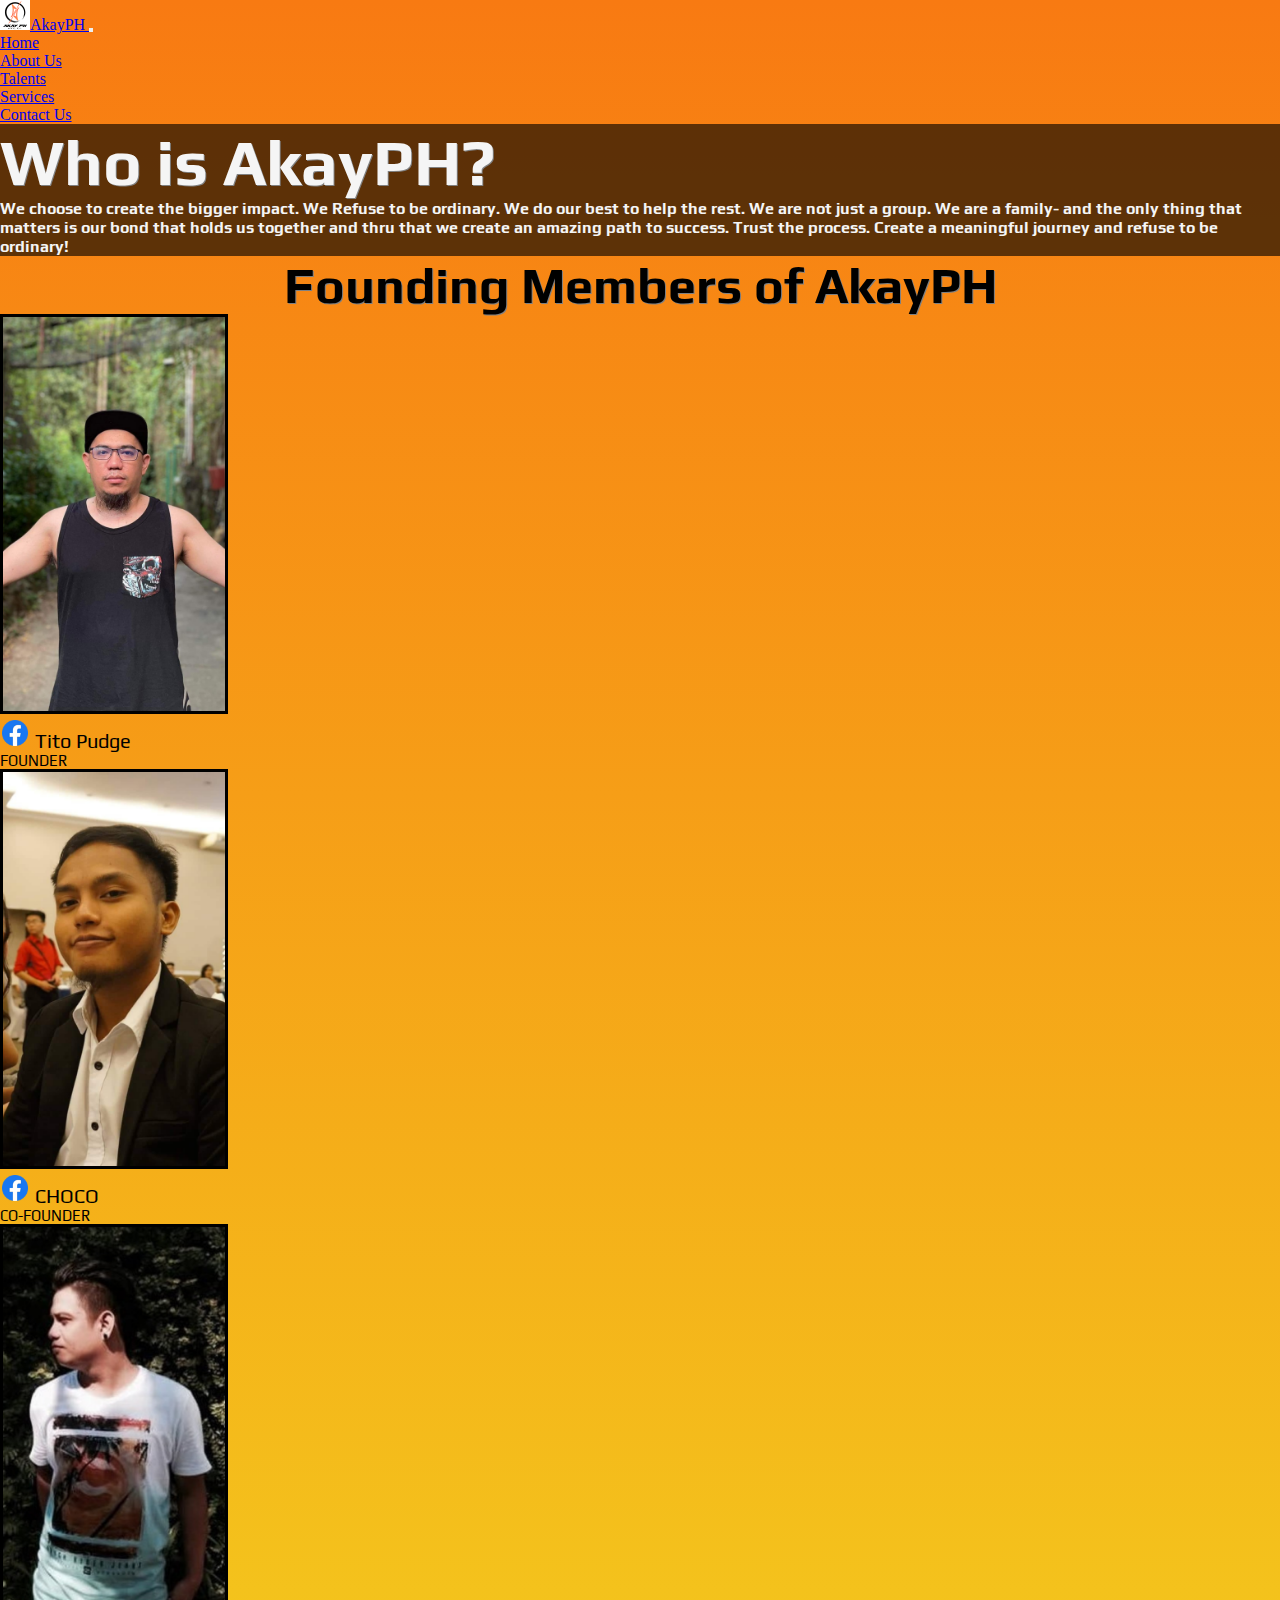
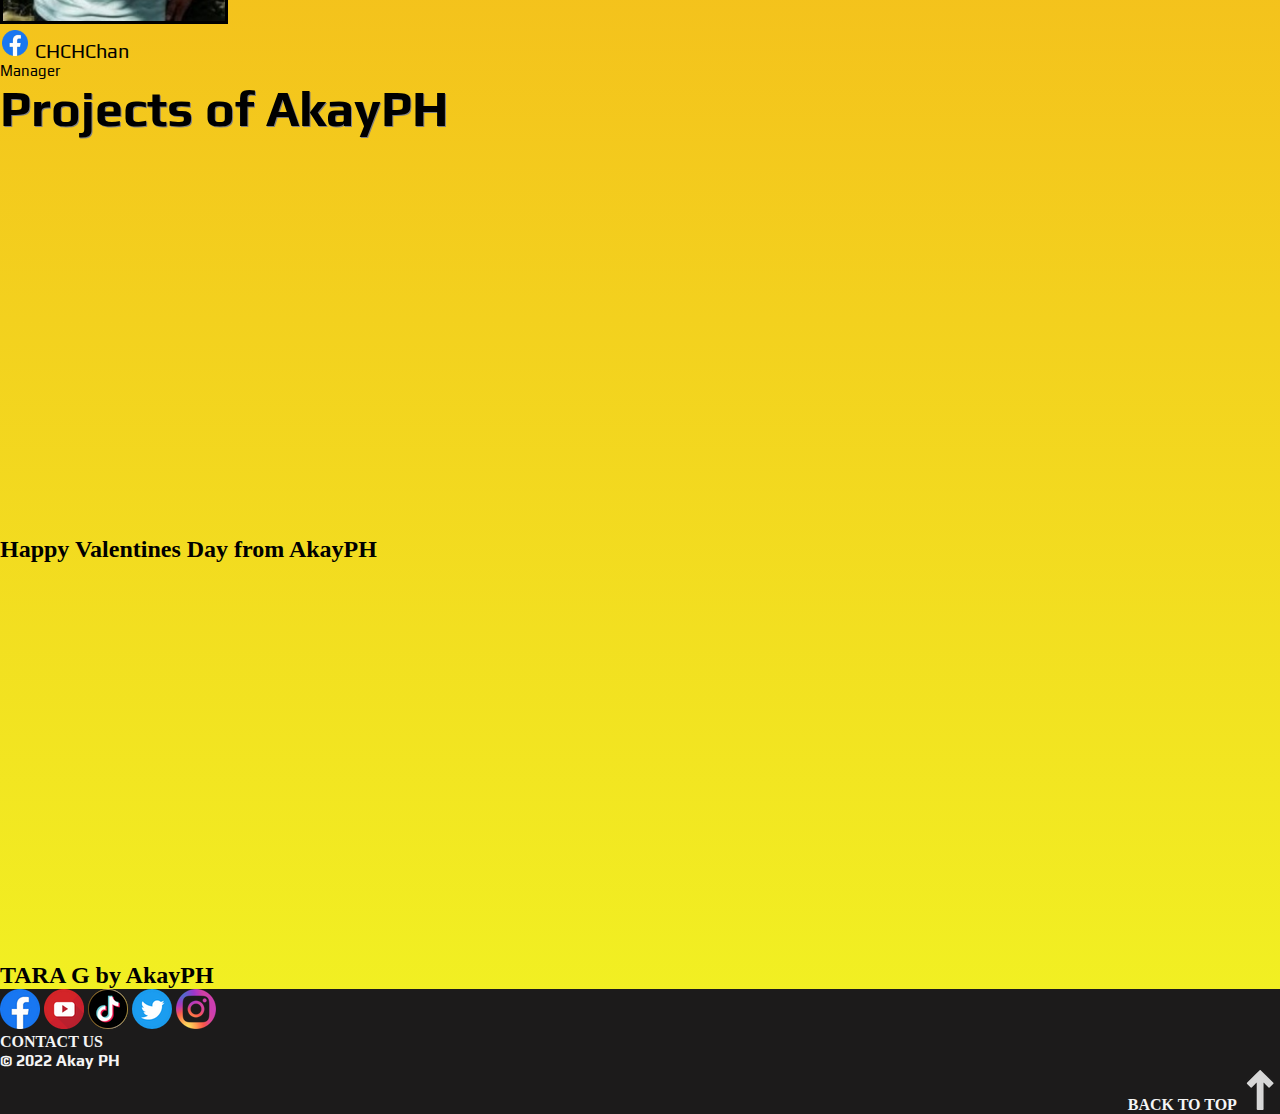
==== About-Us_Mini_Project.html @ e224b39c "index" ====
<!DOCTYPE html>
<html>
    
    <head>
        
        <title>About Us - AkayPH</title>
        <meta name="viewport" content="width=device-width, initial-scale=1.0"/>
        <meta charset="UTF-8">
        <link href="../Mini-1/css/bootstrap.min.css" rel="stylesheet"/>
        <link src="../Mini-1/css/bootstrap.min.css.map" rel="stylesheet"/>
        <link rel="stylesheet" href="../Mini Project/css/style.css"/>
        <!-- Google Font -->
        <link rel="preconnect" href="https://fonts.googleapis.com">
        <link rel="preconnect" href="https://fonts.gstatic.com" crossorigin>
        <link href="https://fonts.googleapis.com/css2?family=Play&display=swap" rel="stylesheet">
       

    </head>

    <body>
        <nav class="navbar navbar-expand-lg bg-light">
            <a class="navbar-brand" href="../Mini-1/Home-Mini_Project.html">
              <img src="../Mini Project/images/logo.png" width="30px" height="30px" alt="">AkayPH
            </a>
            <button class="navbar-toggler" type="button" data-toggle="collapse" data-target="#navbarNav" aria-controls="navbarNav" aria-expanded="false" aria-label="Toggle navigation">
              <span class="navbar-toggler-icon"></span>
            </button>
            <div class="collapse navbar-collapse" id="navbarNav">
              <ul class="navbar-nav">
                <li class="nav-item">
                  <a class="nav-link" href="../Mini Project/Home-Mini_Project.html">Home</a>
                </li>
                <li class="nav-item active">
                  <a class="nav-link" href="../Mini Project/About-Us_Mini_Project.html">About Us</a>
                </li>
                <li class="nav-item">
                  <a class="nav-link" href="../Mini Project/Talents_Mini_Project.html">Talents</a>
                </li>
                <li class="nav-item">
                  <a class="nav-link disabled" href="../Mini Project/Services_Mini_Project.html">Services</a>
                <li class="nav-item">
                    <a class="nav-link" href="../Mini Project/Contact-Us_Mini_Project.html">Contact Us</a>
                </li>
                </li>
              </ul>
            </div>
          </nav>

        <div class="container-fluid text-center p-5" id="banner-akayph">
            <h1 id="akayph">Who is AkayPH?</h1>
            <p class="p-5">
                We choose to create the bigger impact. We Refuse to be ordinary. We do our best to help the rest. We are not just a group. We are a family- and the only thing that matters is our bond that holds us together and thru that we create an amazing path to success. Trust the process. Create a meaningful journey and refuse to be ordinary!
            </p>
        </div>

        <div class="container-fluid p-5">
            <h1 style="text-align:center" class="pb-5">Founding Members of AkayPH</h1>
            <div class="row">
                <div class="col-4 text-center">
                    <img id="akayph-owners-height" class="img-fluid rounded border" src="../Mini Project/images/About US CEO/pudge.png">
                    <div class="bottom">
                        <a id="name" href="https://www.facebook.com/TitoPudgeOfficial" target="_blank">                          
                            <div class="name p-2"> <img id="fb-logo-founding" src="../Mini Project/images/soc-med-logo/facebook.png"> Tito Pudge</div>
                        </a>
                        <div class="post">FOUNDER</div>
                    </div>
                </div>
                <div class="col-4 text-center">
                    <img id="akayph-owners-height" class="img-fluid rounded border" src="../Mini Project/images/About US CEO/CHOCO.png">
                    <div class="bottom">
                        <a id="name" href="https://www.facebook.com/choco.bclyn" target="_blank">
                            <div class="name p-2"><img id="fb-logo-founding" src="../Mini Project/images/soc-med-logo/facebook.png"> CHOCO</div>
                        </a>
                        <div class="post">CO-FOUNDER</div>
                    </div>
                </div>
                <div class="col-4 text-center">
                    <img id="akayph-owners-height" class="img-fluid rounded border" src="../Mini Project/images/About US CEO/CHCHCHAN.png">
                    <div class="bottom">
                        <a id="name" href="https://www.facebook.com/gaming/chchchanofficial" target="_blank">
                            <div class="name p-2"><img id="fb-logo-founding" src="../Mini Project/images/soc-med-logo/facebook.png"> CHCHChan</div>
                        </a>
                        <div class="post">Manager</div>
                    </div>
                </div>
            </div>
        </div>
        
        <div class="container-fluid m-1 p-1">
          <h1 class="text-center">Projects of AkayPH</h1>
        </div>
        <div class="container">
          <div class="embed-responsive embed-responsive-4by3 p-5">
            <iframe src="https://www.facebook.com/plugins/video.php?height=314&href=https%3A%2F%2Fwww.facebook.com%2FAkayPhilippines%2Fvideos%2F468573391634693%2F&show_text=false&width=560&t=0" width="560" height="314" style="border:none;overflow:hidden" scrolling="no" frameborder="0" allowfullscreen="true" allow="autoplay; clipboard-write; encrypted-media; picture-in-picture; web-share" allowFullScreen="true"></iframe>
            <h2 class="float-end"> <br><br><br>Happy Valentines Day from AkayPH</h2>
          </div>

          <div class="embed-responsive embed-responsive-4by3 p-5">
            <iframe src="https://www.facebook.com/plugins/video.php?height=314&href=https%3A%2F%2Fwww.facebook.com%2FAkayPhilippines%2Fvideos%2F139463788166784%2F&show_text=false&width=560&t=0" width="560" height="314" style="border:none;overflow:hidden" scrolling="no" frameborder="0" allowfullscreen="true" allow="autoplay; clipboard-write; encrypted-media; picture-in-picture; web-share" allowFullScreen="true"></iframe>            <h2 class="float-end"> <br><br><br>TARA G by AkayPH</h2>
          </div>
        </div>
        

        <footer class="p-5">
          <div class="container-fluid text-center">
            <a class="p-1" href="https://www.facebook.com/AkayPhilippines" target="_blank"><img src="../Mini Project/images/soc-med-logo/facebook.png"></a>
            <a class="p-1" href="https://www.youtube.com/channel/UCryEpFTGuMuCctlVvOmSSRg" target="_blank"><img src="../Mini Project/images/soc-med-logo/youtube.png"></a>
            <a class="p-1" href="https://www.tiktok.com/@akayph" target="_blank"><img src="../Mini Project/images/soc-med-logo/tiktok.png"></a>
            <a class="p-1" href="https://twitter.com/AkayPhilippines" target="_blank"><img src="../Mini Project/images/soc-med-logo/twitter.png"></a>
            <a class="p-1" href="https://www.instagram.com/AkayPH/" target="_blank"><img src="../Mini Project/images/soc-med-logo/instagram.png"></a>
            <div class="pt-3">
              <a id="footer-contact"  href="../Mini Project/Contact-Us_Mini_Project.html">CONTACT US</a>
            </div>
  
            
            <div style="text-align: left;">
              <p>&copy; 2022 Akay PH</p>
            </div>
  
            
            <div style="text-align: right;">
              <a id="back-to-top" href="#top">
                BACK TO TOP <img src="../Mini Project/images/arrow up.png">
              </a>
            </div>
  
          </div>
      </footer> 

          <script src="https://code.jquery.com/jquery-3.6.1.min.js" integrity="sha256-o88AwQnZB+VDvE9tvIXrMQaPlFFSUTR+nldQm1LuPXQ=" crossorigin="anonymous"></script>
          <script src="https://cdn.jsdelivr.net/npm/popper.js@1.12.9/dist/umd/popper.min.js" integrity="sha384-ApNbgh9B+Y1QKtv3Rn7W3mgPxhU9K/ScQsAP7hUibX39j7fakFPskvXusvfa0b4Q" crossorigin="anonymous"></script>
          <script src="https://cdn.jsdelivr.net/npm/bootstrap@4.0.0/dist/js/bootstrap.min.js" integrity="sha384-JZR6Spejh4U02d8jOt6vLEHfe/JQGiRRSQQxSfFWpi1MquVdAyjUar5+76PVCmYl" crossorigin="anonymous"></script>
    </body>
</html>
---- Mini Project/css/style.css ----
* {
   padding: 0;
   margin: 0;
   box-sizing: border-box ; 
}

.navbar {

}

body {
    background-image: linear-gradient( rgb(248, 122, 18), rgb(241, 245, 35));
}

h1 {
    color: black;
    text-shadow: 1px 1px grey;
    font-weight: bold;
    font-family: 'Play', sans-serif;
    font-size: 50px;

}

#akayph {
    color: whitesmoke;
    font-weight: bold;
    font-size: 65px;
    font-family: 'Play', sans-serif;
}

#name {
    font-family: 'Play', sans-serif;
    font-size: 20px;
}

.post {
    font-family: 'Play', sans-serif;
    font-size: 15px;
}

p {
    font-family: 'Play', sans-serif;
}

#Banner {
    padding: 0 !important;
}

.border {
    border: 3px solid black !important;

}

#talent-carousel {
    padding: 0 !important;
}

#talent {
    height: 350px;
}

#akayph-owners-height {
    height: 400px;
}

#back-to-top {
    text-decoration: none !important;
    color: whitesmoke;
}

#footer-contact {
    text-decoration: none !important;
    color: whitesmoke;
}

#banner-akayph {
    background-color:rgba(0, 0, 0, 0.622) !important;
    color: whitesmoke;
    font-weight: bold;

}

footer {
    background-color:rgb(28, 27, 27) !important;
    color: whitesmoke;
    font-weight: bold;
}

#name {
    text-decoration: none !important;
    color: black !important;

}

#fb-logo-founding {
    height: 30px;
    width: 30px;
    padding: 2px !important;
}
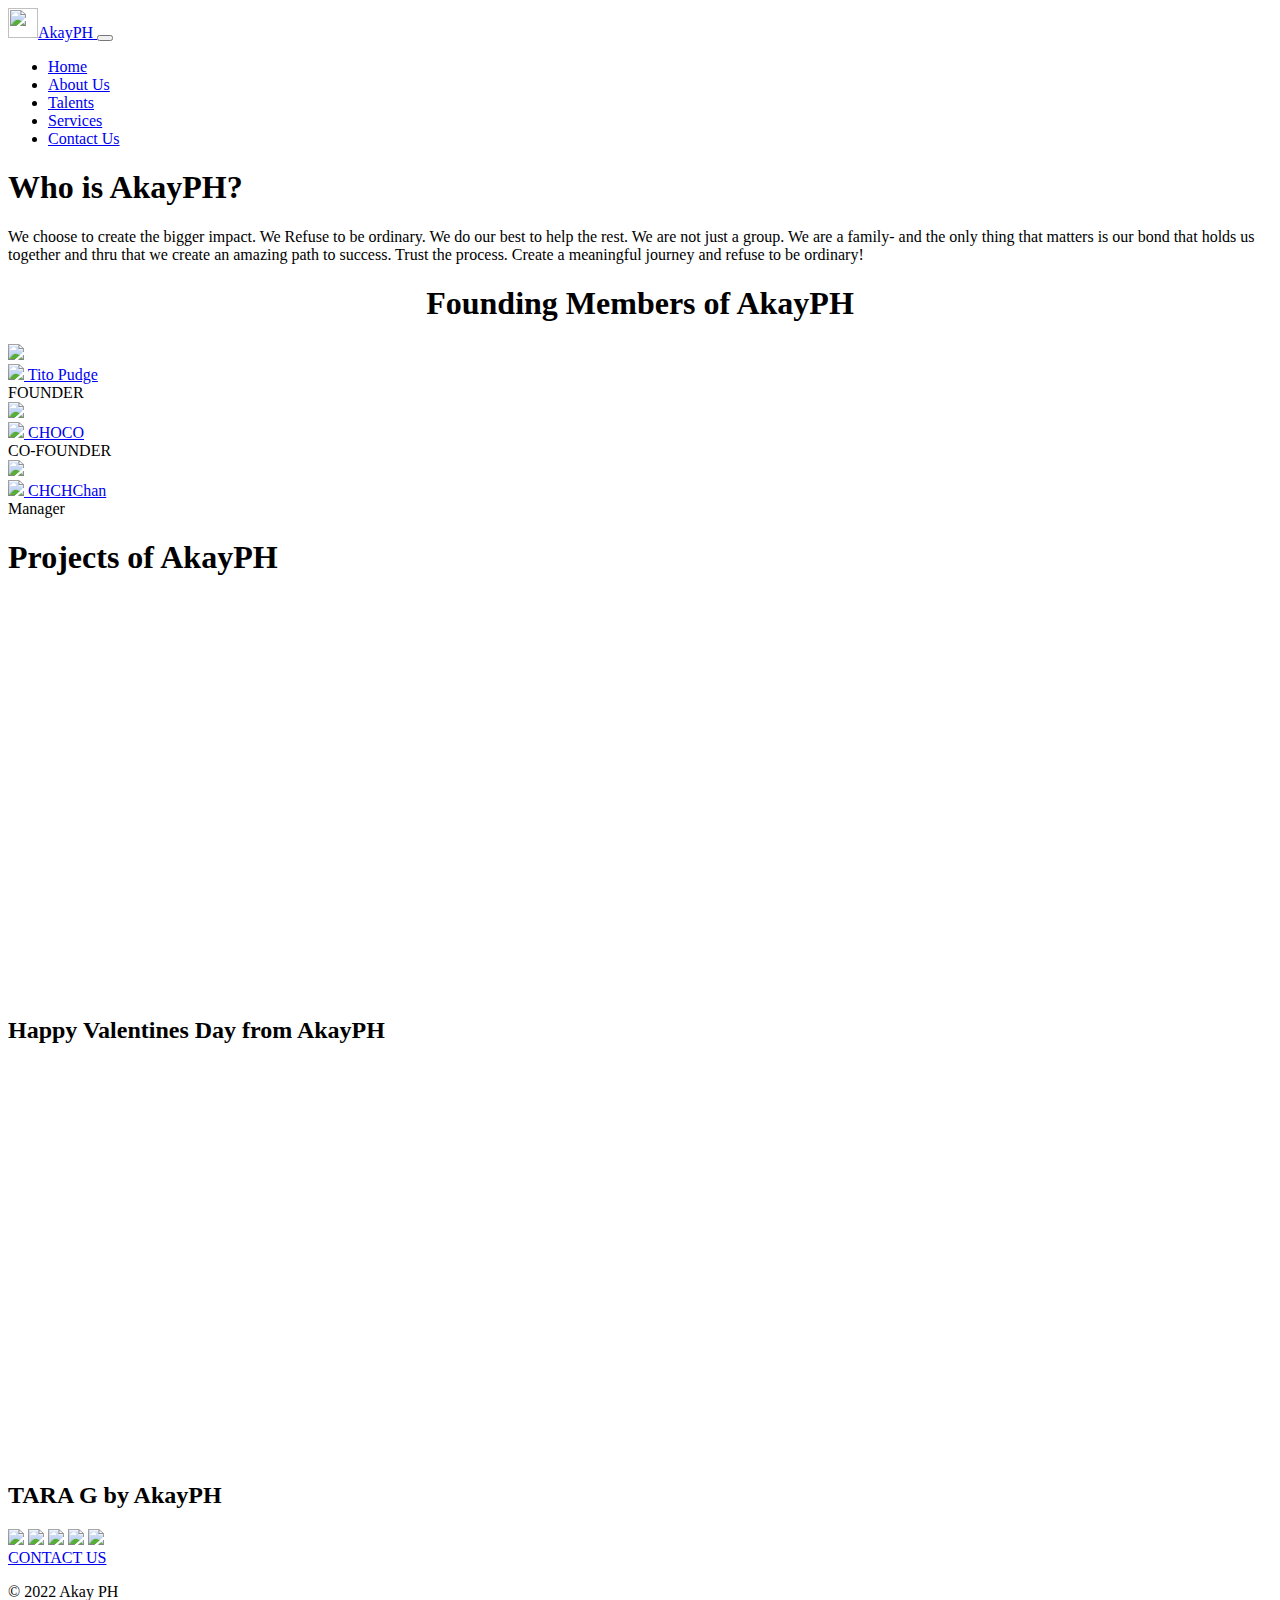
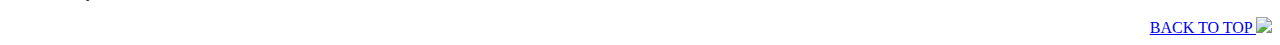
==== commit ec226060: "renamed mini-project to mini-1" ====
--- a/About-Us_Mini_Project.html
+++ b/About-Us_Mini_Project.html
@@ -8,7 +8,7 @@
         <meta charset="UTF-8">
         <link href="../Mini-1/css/bootstrap.min.css" rel="stylesheet"/>
         <link src="../Mini-1/css/bootstrap.min.css.map" rel="stylesheet"/>
-        <link rel="stylesheet" href="../Mini Project/css/style.css"/>
+        <link rel="stylesheet" href="../Mini-1/css/style.css"/>
         <!-- Google Font -->
         <link rel="preconnect" href="https://fonts.googleapis.com">
         <link rel="preconnect" href="https://fonts.gstatic.com" crossorigin>
@@ -20,7 +20,7 @@
     <body>
         <nav class="navbar navbar-expand-lg bg-light">
             <a class="navbar-brand" href="../Mini-1/Home-Mini_Project.html">
-              <img src="../Mini Project/images/logo.png" width="30px" height="30px" alt="">AkayPH
+              <img src="../Mini-1/images/logo.png" width="30px" height="30px" alt="">AkayPH
             </a>
             <button class="navbar-toggler" type="button" data-toggle="collapse" data-target="#navbarNav" aria-controls="navbarNav" aria-expanded="false" aria-label="Toggle navigation">
               <span class="navbar-toggler-icon"></span>
@@ -28,18 +28,18 @@
             <div class="collapse navbar-collapse" id="navbarNav">
               <ul class="navbar-nav">
                 <li class="nav-item">
-                  <a class="nav-link" href="../Mini Project/Home-Mini_Project.html">Home</a>
+                  <a class="nav-link" href="../Mini-1/Home-Mini_Project.html">Home</a>
                 </li>
                 <li class="nav-item active">
-                  <a class="nav-link" href="../Mini Project/About-Us_Mini_Project.html">About Us</a>
+                  <a class="nav-link" href="../Mini-1/About-Us_Mini_Project.html">About Us</a>
                 </li>
                 <li class="nav-item">
-                  <a class="nav-link" href="../Mini Project/Talents_Mini_Project.html">Talents</a>
+                  <a class="nav-link" href="../Mini-1/Talents_Mini_Project.html">Talents</a>
                 </li>
                 <li class="nav-item">
-                  <a class="nav-link disabled" href="../Mini Project/Services_Mini_Project.html">Services</a>
+                  <a class="nav-link disabled" href="../Mini-1/Services_Mini_Project.html">Services</a>
                 <li class="nav-item">
-                    <a class="nav-link" href="../Mini Project/Contact-Us_Mini_Project.html">Contact Us</a>
+                    <a class="nav-link" href="../Mini-1/Contact-Us_Mini_Project.html">Contact Us</a>
                 </li>
                 </li>
               </ul>
@@ -57,28 +57,28 @@
             <h1 style="text-align:center" class="pb-5">Founding Members of AkayPH</h1>
             <div class="row">
                 <div class="col-4 text-center">
-                    <img id="akayph-owners-height" class="img-fluid rounded border" src="../Mini Project/images/About US CEO/pudge.png">
+                    <img id="akayph-owners-height" class="img-fluid rounded border" src="../Mini-1/images/About US CEO/pudge.png">
                     <div class="bottom">
                         <a id="name" href="https://www.facebook.com/TitoPudgeOfficial" target="_blank">                          
-                            <div class="name p-2"> <img id="fb-logo-founding" src="../Mini Project/images/soc-med-logo/facebook.png"> Tito Pudge</div>
+                            <div class="name p-2"> <img id="fb-logo-founding" src="../Mini-1/images/soc-med-logo/facebook.png"> Tito Pudge</div>
                         </a>
                         <div class="post">FOUNDER</div>
                     </div>
                 </div>
                 <div class="col-4 text-center">
-                    <img id="akayph-owners-height" class="img-fluid rounded border" src="../Mini Project/images/About US CEO/CHOCO.png">
+                    <img id="akayph-owners-height" class="img-fluid rounded border" src="../Mini-1/images/About US CEO/CHOCO.png">
                     <div class="bottom">
                         <a id="name" href="https://www.facebook.com/choco.bclyn" target="_blank">
-                            <div class="name p-2"><img id="fb-logo-founding" src="../Mini Project/images/soc-med-logo/facebook.png"> CHOCO</div>
+                            <div class="name p-2"><img id="fb-logo-founding" src="../Mini-1/images/soc-med-logo/facebook.png"> CHOCO</div>
                         </a>
                         <div class="post">CO-FOUNDER</div>
                     </div>
                 </div>
                 <div class="col-4 text-center">
-                    <img id="akayph-owners-height" class="img-fluid rounded border" src="../Mini Project/images/About US CEO/CHCHCHAN.png">
+                    <img id="akayph-owners-height" class="img-fluid rounded border" src="../Mini-1/images/About US CEO/CHCHCHAN.png">
                     <div class="bottom">
                         <a id="name" href="https://www.facebook.com/gaming/chchchanofficial" target="_blank">
-                            <div class="name p-2"><img id="fb-logo-founding" src="../Mini Project/images/soc-med-logo/facebook.png"> CHCHChan</div>
+                            <div class="name p-2"><img id="fb-logo-founding" src="../Mini-1/images/soc-med-logo/facebook.png"> CHCHChan</div>
                         </a>
                         <div class="post">Manager</div>
                     </div>
@@ -103,13 +103,13 @@
 
         <footer class="p-5">
           <div class="container-fluid text-center">
-            <a class="p-1" href="https://www.facebook.com/AkayPhilippines" target="_blank"><img src="../Mini Project/images/soc-med-logo/facebook.png"></a>
-            <a class="p-1" href="https://www.youtube.com/channel/UCryEpFTGuMuCctlVvOmSSRg" target="_blank"><img src="../Mini Project/images/soc-med-logo/youtube.png"></a>
-            <a class="p-1" href="https://www.tiktok.com/@akayph" target="_blank"><img src="../Mini Project/images/soc-med-logo/tiktok.png"></a>
-            <a class="p-1" href="https://twitter.com/AkayPhilippines" target="_blank"><img src="../Mini Project/images/soc-med-logo/twitter.png"></a>
-            <a class="p-1" href="https://www.instagram.com/AkayPH/" target="_blank"><img src="../Mini Project/images/soc-med-logo/instagram.png"></a>
+            <a class="p-1" href="https://www.facebook.com/AkayPhilippines" target="_blank"><img src="../Mini-1/images/soc-med-logo/facebook.png"></a>
+            <a class="p-1" href="https://www.youtube.com/channel/UCryEpFTGuMuCctlVvOmSSRg" target="_blank"><img src="../Mini-1/images/soc-med-logo/youtube.png"></a>
+            <a class="p-1" href="https://www.tiktok.com/@akayph" target="_blank"><img src="../Mini-1/images/soc-med-logo/tiktok.png"></a>
+            <a class="p-1" href="https://twitter.com/AkayPhilippines" target="_blank"><img src="../Mini-1/images/soc-med-logo/twitter.png"></a>
+            <a class="p-1" href="https://www.instagram.com/AkayPH/" target="_blank"><img src="../Mini-1/images/soc-med-logo/instagram.png"></a>
             <div class="pt-3">
-              <a id="footer-contact"  href="../Mini Project/Contact-Us_Mini_Project.html">CONTACT US</a>
+              <a id="footer-contact"  href="../Mini-1/Contact-Us_Mini_Project.html">CONTACT US</a>
             </div>
   
             
@@ -120,7 +120,7 @@
             
             <div style="text-align: right;">
               <a id="back-to-top" href="#top">
-                BACK TO TOP <img src="../Mini Project/images/arrow up.png">
+                BACK TO TOP <img src="../Mini-1/images/arrow up.png">
               </a>
             </div>
   
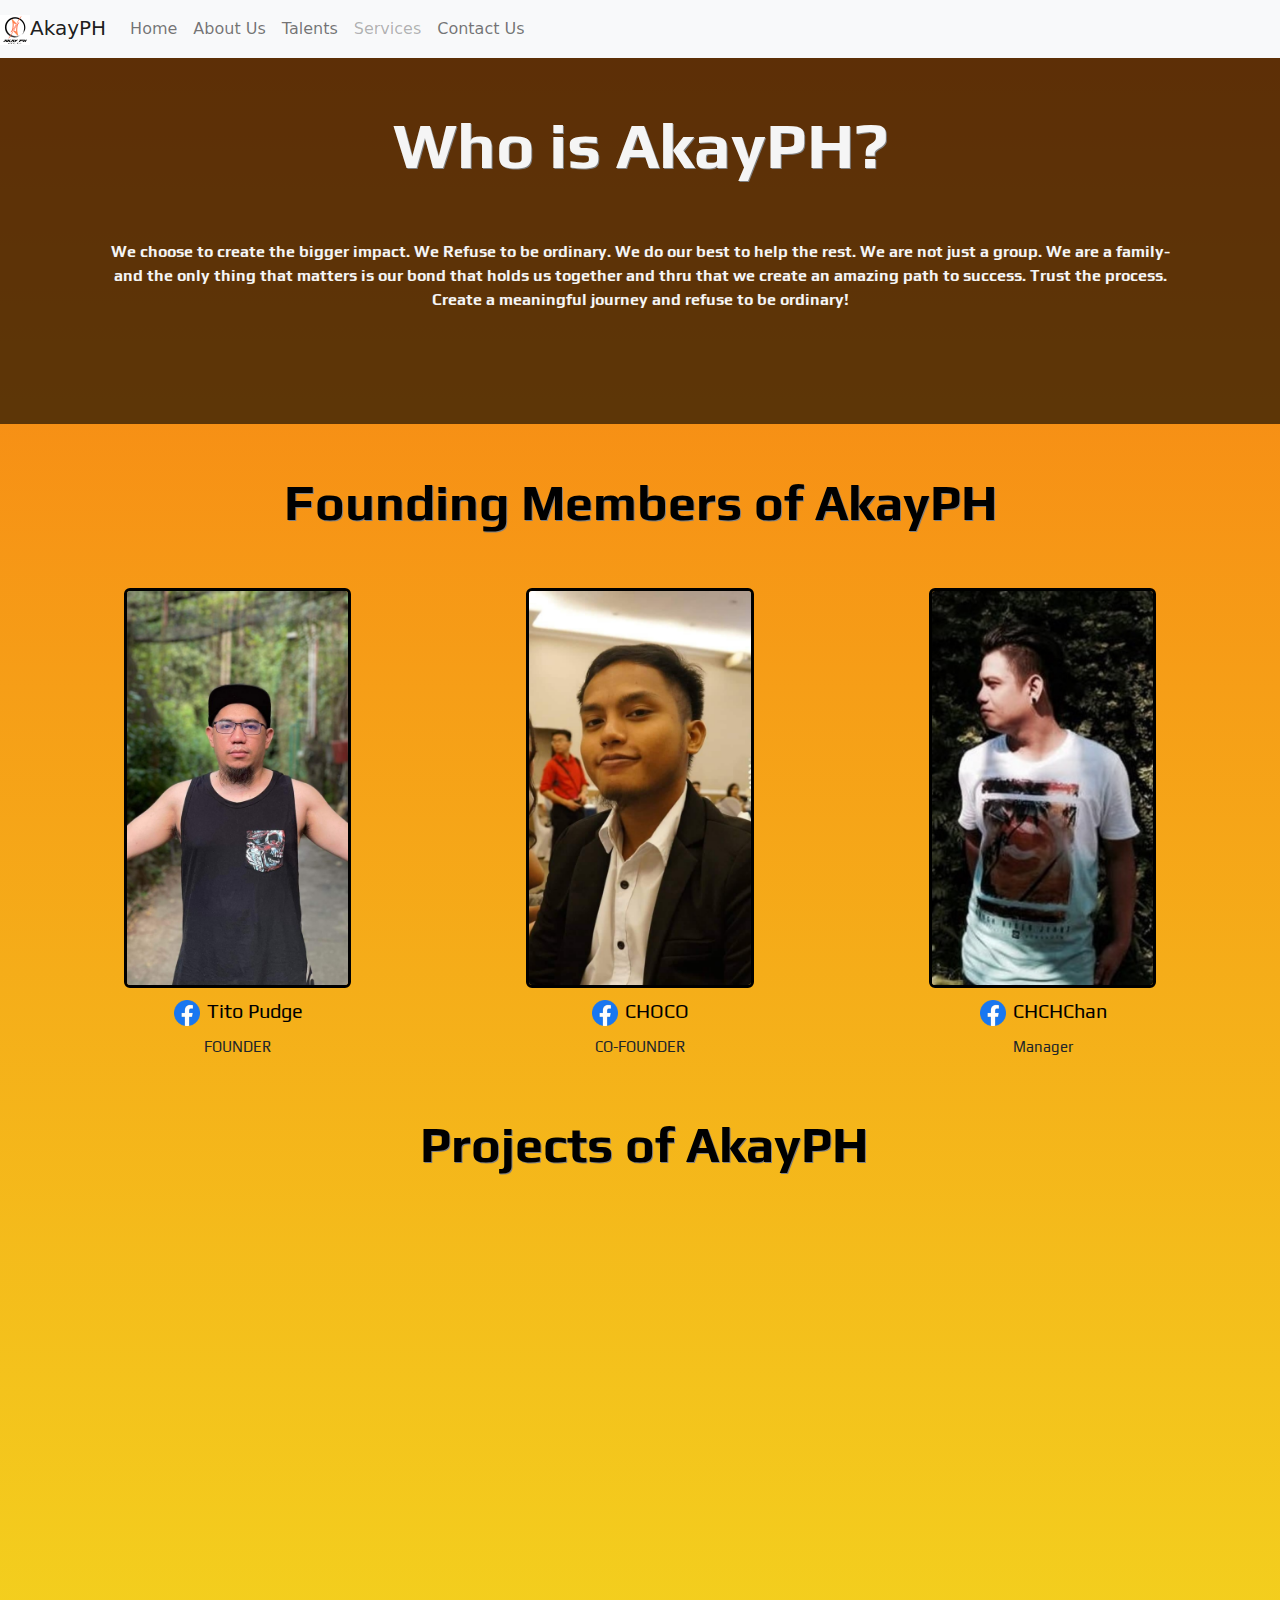
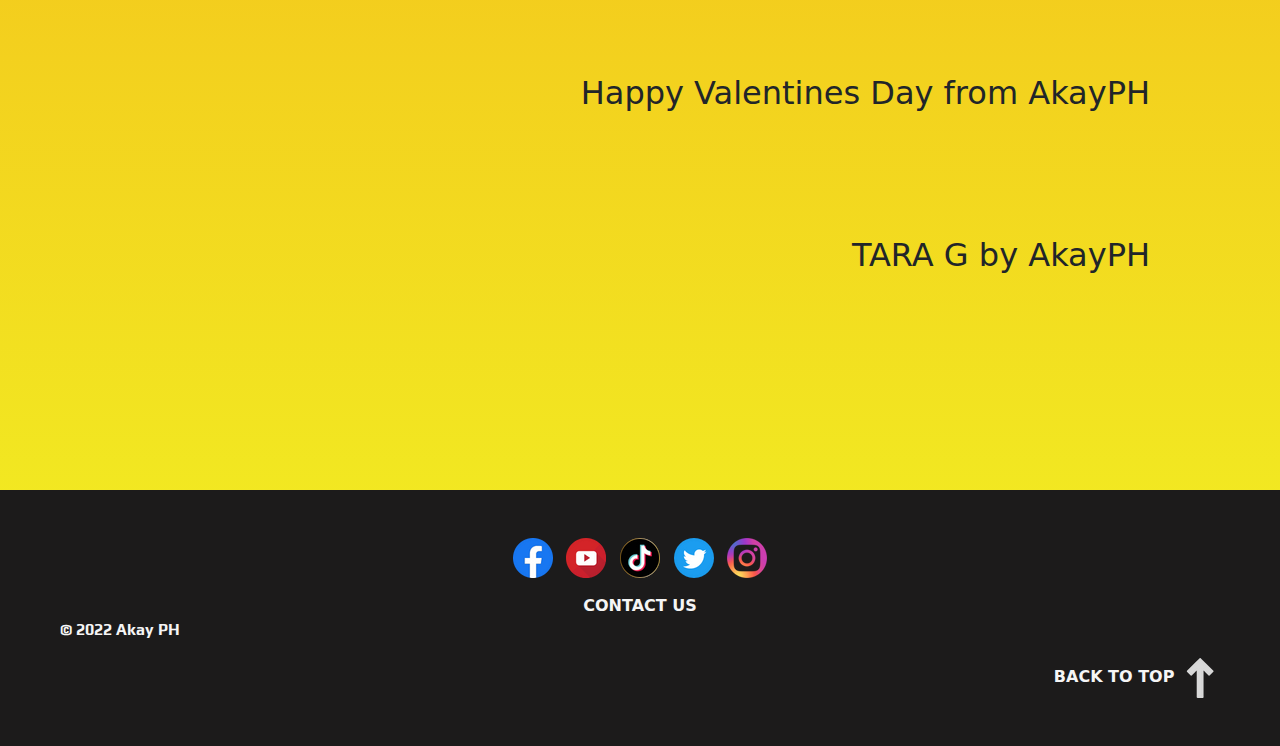
==== commit eb8fb5d1: "remove ../Mini-1" ====
--- a/About-Us_Mini_Project.html
+++ b/About-Us_Mini_Project.html
@@ -6,9 +6,9 @@
         <title>About Us - AkayPH</title>
         <meta name="viewport" content="width=device-width, initial-scale=1.0"/>
         <meta charset="UTF-8">
-        <link href="../Mini-1/css/bootstrap.min.css" rel="stylesheet"/>
-        <link src="../Mini-1/css/bootstrap.min.css.map" rel="stylesheet"/>
-        <link rel="stylesheet" href="../Mini-1/css/style.css"/>
+        <link href="css/bootstrap.min.css" rel="stylesheet"/>
+        <link src="css/bootstrap.min.css.map" rel="stylesheet"/>
+        <link rel="stylesheet" href="css/style.css"/>
         <!-- Google Font -->
         <link rel="preconnect" href="https://fonts.googleapis.com">
         <link rel="preconnect" href="https://fonts.gstatic.com" crossorigin>
@@ -19,8 +19,8 @@
 
     <body>
         <nav class="navbar navbar-expand-lg bg-light">
-            <a class="navbar-brand" href="../Mini-1/Home-Mini_Project.html">
-              <img src="../Mini-1/images/logo.png" width="30px" height="30px" alt="">AkayPH
+            <a class="navbar-brand" href="index.html">
+              <img src="images/logo.png" width="30px" height="30px" alt="">AkayPH
             </a>
             <button class="navbar-toggler" type="button" data-toggle="collapse" data-target="#navbarNav" aria-controls="navbarNav" aria-expanded="false" aria-label="Toggle navigation">
               <span class="navbar-toggler-icon"></span>
@@ -28,18 +28,18 @@
             <div class="collapse navbar-collapse" id="navbarNav">
               <ul class="navbar-nav">
                 <li class="nav-item">
-                  <a class="nav-link" href="../Mini-1/Home-Mini_Project.html">Home</a>
+                  <a class="nav-link" href="index.html">Home</a>
                 </li>
                 <li class="nav-item active">
-                  <a class="nav-link" href="../Mini-1/About-Us_Mini_Project.html">About Us</a>
+                  <a class="nav-link" href="About-Us_Mini_Project.html">About Us</a>
                 </li>
                 <li class="nav-item">
-                  <a class="nav-link" href="../Mini-1/Talents_Mini_Project.html">Talents</a>
+                  <a class="nav-link" href="Talents_Mini_Project.html">Talents</a>
                 </li>
                 <li class="nav-item">
-                  <a class="nav-link disabled" href="../Mini-1/Services_Mini_Project.html">Services</a>
+                  <a class="nav-link disabled" href="Services_Mini_Project.html">Services</a>
                 <li class="nav-item">
-                    <a class="nav-link" href="../Mini-1/Contact-Us_Mini_Project.html">Contact Us</a>
+                    <a class="nav-link" href="Contact-Us_Mini_Project.html">Contact Us</a>
                 </li>
                 </li>
               </ul>
@@ -57,28 +57,28 @@
             <h1 style="text-align:center" class="pb-5">Founding Members of AkayPH</h1>
             <div class="row">
                 <div class="col-4 text-center">
-                    <img id="akayph-owners-height" class="img-fluid rounded border" src="../Mini-1/images/About US CEO/pudge.png">
+                    <img id="akayph-owners-height" class="img-fluid rounded border" src="images/About US CEO/pudge.png">
                     <div class="bottom">
                         <a id="name" href="https://www.facebook.com/TitoPudgeOfficial" target="_blank">                          
-                            <div class="name p-2"> <img id="fb-logo-founding" src="../Mini-1/images/soc-med-logo/facebook.png"> Tito Pudge</div>
+                            <div class="name p-2"> <img id="fb-logo-founding" src="images/soc-med-logo/facebook.png"> Tito Pudge</div>
                         </a>
                         <div class="post">FOUNDER</div>
                     </div>
                 </div>
                 <div class="col-4 text-center">
-                    <img id="akayph-owners-height" class="img-fluid rounded border" src="../Mini-1/images/About US CEO/CHOCO.png">
+                    <img id="akayph-owners-height" class="img-fluid rounded border" src="images/About US CEO/CHOCO.png">
                     <div class="bottom">
                         <a id="name" href="https://www.facebook.com/choco.bclyn" target="_blank">
-                            <div class="name p-2"><img id="fb-logo-founding" src="../Mini-1/images/soc-med-logo/facebook.png"> CHOCO</div>
+                            <div class="name p-2"><img id="fb-logo-founding" src="images/soc-med-logo/facebook.png"> CHOCO</div>
                         </a>
                         <div class="post">CO-FOUNDER</div>
                     </div>
                 </div>
                 <div class="col-4 text-center">
-                    <img id="akayph-owners-height" class="img-fluid rounded border" src="../Mini-1/images/About US CEO/CHCHCHAN.png">
+                    <img id="akayph-owners-height" class="img-fluid rounded border" src="images/About US CEO/CHCHCHAN.png">
                     <div class="bottom">
                         <a id="name" href="https://www.facebook.com/gaming/chchchanofficial" target="_blank">
-                            <div class="name p-2"><img id="fb-logo-founding" src="../Mini-1/images/soc-med-logo/facebook.png"> CHCHChan</div>
+                            <div class="name p-2"><img id="fb-logo-founding" src="images/soc-med-logo/facebook.png"> CHCHChan</div>
                         </a>
                         <div class="post">Manager</div>
                     </div>
@@ -103,13 +103,13 @@
 
         <footer class="p-5">
           <div class="container-fluid text-center">
-            <a class="p-1" href="https://www.facebook.com/AkayPhilippines" target="_blank"><img src="../Mini-1/images/soc-med-logo/facebook.png"></a>
-            <a class="p-1" href="https://www.youtube.com/channel/UCryEpFTGuMuCctlVvOmSSRg" target="_blank"><img src="../Mini-1/images/soc-med-logo/youtube.png"></a>
-            <a class="p-1" href="https://www.tiktok.com/@akayph" target="_blank"><img src="../Mini-1/images/soc-med-logo/tiktok.png"></a>
-            <a class="p-1" href="https://twitter.com/AkayPhilippines" target="_blank"><img src="../Mini-1/images/soc-med-logo/twitter.png"></a>
-            <a class="p-1" href="https://www.instagram.com/AkayPH/" target="_blank"><img src="../Mini-1/images/soc-med-logo/instagram.png"></a>
+            <a class="p-1" href="https://www.facebook.com/AkayPhilippines" target="_blank"><img src="images/soc-med-logo/facebook.png"></a>
+            <a class="p-1" href="https://www.youtube.com/channel/UCryEpFTGuMuCctlVvOmSSRg" target="_blank"><img src="images/soc-med-logo/youtube.png"></a>
+            <a class="p-1" href="https://www.tiktok.com/@akayph" target="_blank"><img src="images/soc-med-logo/tiktok.png"></a>
+            <a class="p-1" href="https://twitter.com/AkayPhilippines" target="_blank"><img src="images/soc-med-logo/twitter.png"></a>
+            <a class="p-1" href="https://www.instagram.com/AkayPH/" target="_blank"><img src="images/soc-med-logo/instagram.png"></a>
             <div class="pt-3">
-              <a id="footer-contact"  href="../Mini-1/Contact-Us_Mini_Project.html">CONTACT US</a>
+              <a id="footer-contact"  href="Contact-Us_Mini_Project.html">CONTACT US</a>
             </div>
   
             
@@ -120,7 +120,7 @@
             
             <div style="text-align: right;">
               <a id="back-to-top" href="#top">
-                BACK TO TOP <img src="../Mini-1/images/arrow up.png">
+                BACK TO TOP <img src="images/arrow up.png">
               </a>
             </div>
   
--- a/css/style.css
+++ b/css/style.css
@@ -0,0 +1,95 @@
+* {
+   padding: 0;
+   margin: 0;
+   box-sizing: border-box ; 
+}
+
+body {
+    background-image: linear-gradient( rgb(248, 122, 18), rgb(241, 245, 35));
+}
+
+h1 {
+    color: black;
+    text-shadow: 1px 1px grey;
+    font-weight: bold;
+    font-family: 'Play', sans-serif;
+    font-size: 50px;
+
+}
+
+#akayph {
+    color: whitesmoke;
+    font-weight: bold;
+    font-size: 65px;
+    font-family: 'Play', sans-serif;
+}
+
+#name {
+    font-family: 'Play', sans-serif;
+    font-size: 20px;
+}
+
+.post {
+    font-family: 'Play', sans-serif;
+    font-size: 15px;
+}
+
+p {
+    font-family: 'Play', sans-serif;
+}
+
+#Banner {
+    padding: 0 !important;
+}
+
+.border {
+    border: 3px solid black !important;
+
+}
+
+#talent-carousel {
+    padding: 0 !important;
+}
+
+#talent {
+    height: 350px;
+}
+
+#akayph-owners-height {
+    height: 400px;
+}
+
+#back-to-top {
+    text-decoration: none !important;
+    color: whitesmoke;
+}
+
+#footer-contact {
+    text-decoration: none !important;
+    color: whitesmoke;
+}
+
+#banner-akayph {
+    background-color:rgba(0, 0, 0, 0.622) !important;
+    color: whitesmoke;
+    font-weight: bold;
+
+}
+
+footer {
+    background-color:rgb(28, 27, 27) !important;
+    color: whitesmoke;
+    font-weight: bold;
+}
+
+#name {
+    text-decoration: none !important;
+    color: black !important;
+
+}
+
+#fb-logo-founding {
+    height: 30px;
+    width: 30px;
+    padding: 2px !important;
+}